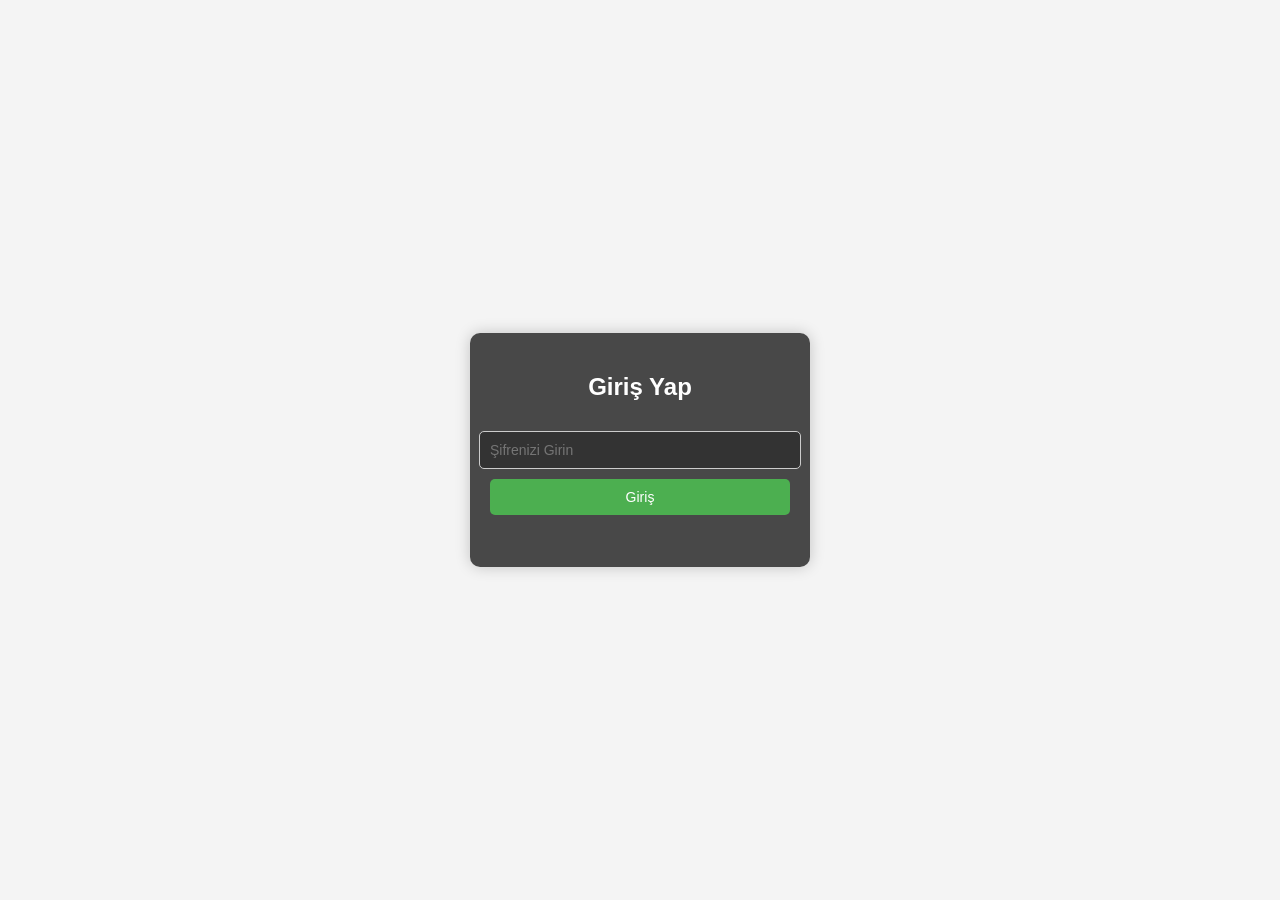
==== index.html @ ea5b21ba "Update index.html" ====
<!DOCTYPE html>
<html lang="tr">
<head>
    <meta charset="UTF-8">
    <meta name="viewport" content="width=device-width, initial-scale=1.0">
    <title>Seva Toxuma Sxemleri</title>
    <style>
        body {
            font-family: Arial, sans-serif;
            margin: 0;
            padding: 0;
            background-color: #f4f4f4;
            display: flex;
            justify-content: center;
            align-items: center;
            height: 100vh; /* Dikey ortalama */
            background-image: url('https://www.hareketligifler.net/data/media/529/arka-plan-hareketli-resim-0031.gif'); /* Arka plan GIF */
            background-size: cover; /* Arka planı kaplamak için */
            background-repeat: no-repeat; /* Tekrar etmeyecek şekilde ayarlayın */
        }
        #loginForm {
            display: flex;
            flex-direction: column;
            align-items: center;
            background-color: rgba(0, 0, 0, 0.7); /* Şeffaf siyah arka plan */
            border-radius: 10px;
            padding: 20px;
            box-shadow: 0 0 15px rgba(0, 0, 0, 0.2);
            width: 300px; /* Küçük boyut */
        }
        #loginForm input {
            margin: 10px 0;
            padding: 10px;
            font-size: 14px; /* Küçük yazı boyutu */
            border: 1px solid #ccc;
            border-radius: 5px;
            width: 100%;
            background-color: #333; /* Koyu gri arka plan */
            color: white; /* Beyaz yazı */
        }
        #loginForm button {
            padding: 10px;
            font-size: 14px; /* Küçük yazı boyutu */
            color: white;
            background-color: #4CAF50;
            border: none;
            border-radius: 5px;
            cursor: pointer;
            width: 100%;
        }
        #loginForm button:hover {
            background-color: #45a049;
        }
        #message {
            color: red;
        }
        #homePage {
            display: none; /* Başlangıçta gizli */
            flex-direction: column;
            align-items: center;
            background-color: white;
            border-radius: 10px;
            padding: 20px;
            box-shadow: 0 0 15px rgba(0, 0, 0, 0.2);
            width: 80%; /* İçerik alanı */
            max-width: 600px; /* Maksimum genişlik */
            text-align: center; /* Metni ortala */
        }
        nav {
            margin: 20px 0;
            text-align: center;
        }
        nav a {
            margin: 0 15px;
            text-decoration: none;
            color: #4CAF50;
            font-weight: bold;
        }
        /* Dəstək sayfasının stilleri */
        .support-box {
            border: 1px solid black; /* İnce siyah kenar */
            border-radius: 10px;
            padding: 20px;
            width: 250px; /* Çerçeve genişliği */
            margin: 20px auto; /* Ortalamak için */
            text-align: center;
            background-color: rgba(255, 255, 255, 0.9); /* Beyaz arka plan */
        }
        .support-link {
            color: #4CAF50;
            font-weight: bold;
            cursor: pointer;
            transition: color 0.3s, transform 0.3s; /* Animasyon efekti */
        }
        .support-link:hover {
            color: #2e7d32;
            transform: scale(1.1); /* Büyütme efekti */
        }
    </style>
</head>
<body>

<div id="loginForm">
    <h2 style="color: white;">Giriş Yap</h2> <!-- Beyaz başlık -->
    <input type="password" id="password" placeholder="Şifrenizi Girin">
    <button onclick="checkPassword()">Giriş</button>
    <p id="message"></p>
</div>

<div id="homePage">
    <header>
        <h1>Toxunma Sxemleri By Seva</h1>
    </header>

    <nav>
        <a href="#" onclick="openSupport()">Dəstək</a>
        <a href="#" onclick="openSchemes()">Sxemler</a>
    </nav>

    <div class="content">
        <h2>Xoş Gəlmisiniz!</h2>
        <p>Saytımız 7/24 aktivdir. Sxemlere baxmaq üçün "Sxem" yazısına klik edə bilərsiniz. Hər hansı bir problem yaşadıqda isə "İletişim" yazısına klik edərək bizimlə əlaqəyə keçə bilərsiniz.</p>
    </div>
</div>

<script>
    function checkPassword() {
        const password = document.getElementById('password').value;
        const message = document.getElementById('message');

        if (password === '1234seva') { // Şifre burada belirlenmiştir
            document.getElementById('loginForm').style.display = 'none'; // Giriş formunu gizle
            document.getElementById('homePage').style.display = 'flex'; // Ana sayfayı göster
        } else {
            message.textContent = 'Yanlış şifre, lütfen tekrar deneyin.';
        }
    }

    function openSupport() {
        const supportWindow = window.open('', '_blank'); // Yeni bir sekme aç
        supportWindow.document.write(`
            <html>
            <head>
                <title>Dəstək</title>
                <style>
                    body {
                        font-family: Arial, sans-serif;
                        text-align: center;
                        padding: 50px;
                    }
                    .support-box {
                        border: 1px solid black; /* İnce siyah kenar */
                        border-radius: 10px;
                        padding: 20px;
                        width: 250px; /* Çerçeve genişliği */
                        margin: 0 auto; /* Ortalamak için */
                        text-align: center;
                        background-color: rgba(255, 255, 255, 0.9); /* Beyaz arka plan */
                    }
                    .support-link {
                        color: #4CAF50;
                        font-weight: bold;
                        cursor: pointer;
                        transition: color 0.3s, transform 0.3s; /* Animasyon efekti */
                    }
                    .support-link:hover {
                        color: #2e7d32;
                        transform: scale(1.1); /* Büyütme efekti */
                    }
                </style>
            </head>
            <body>
                <div class="support-box">
                    <h1>Dəstək</h1>
                    <p class="support-link" onclick="window.open('https://t.me/byseva', '_blank')">Telegram: @byseva</p>
                    <p class="support-link" onclick="window.open('https://www.instagram.com/byseva', '_blank')">Instagram: @byseva</p>
                </div>
            </body>
            </html>
        `);
        supportWindow.document.close(); // Yeni sekmeyi kapat
    }

    function openSchemes() {
        const schemesWindow = window.open('', '_blank'); // Yeni bir sekme aç
        schemesWindow.document.write(`
            <html>
            <head>
                <title>Sxemler</title>
                <style>
                    body {
                        font-family: Arial, sans-serif;
                        text-align: center;
                        padding: 50px;
                    }
                </style>
            </head>
            <body>
                <h1>Sxemler</h1>
                <p>Sxemler burada göstəriləcəkdir.</p>
            </body>
            </html>
        `);
        schemesWindow.document.close(); // Yeni sekmeyi kapat
    }

    // Sağ tıklamayı engelle
    document.addEventListener('contextmenu', function(e) {
        e.preventDefault();
    });

    // Klavye kısayollarını engelle
    document.addEventListener('keydown', function(e) {
        if (e.ctrlKey && (e.key === 'c' || e.key === 'u' || e.key === 'i' || e.key === 's' || e.key === 'v')) {
            e.preventDefault();
        }
    });
</script>

</body>
</html>
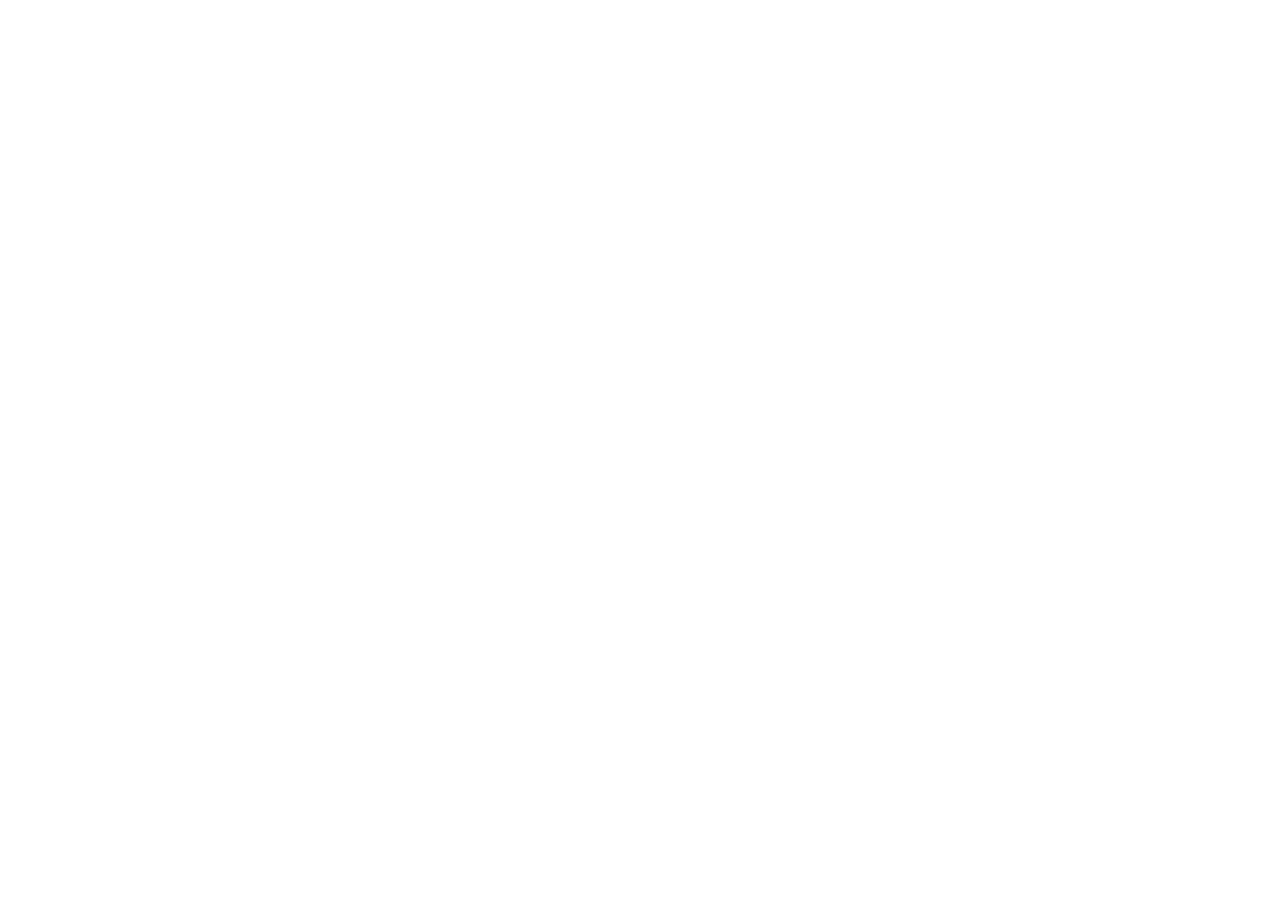
==== commit 28fb3a50: "Update index.html" ====
--- a/index.html
+++ b/index.html
@@ -3,219 +3,12 @@
 <head>
     <meta charset="UTF-8">
     <meta name="viewport" content="width=device-width, initial-scale=1.0">
-    <title>Seva Toxuma Sxemleri</title>
-    <style>
-        body {
-            font-family: Arial, sans-serif;
-            margin: 0;
-            padding: 0;
-            background-color: #f4f4f4;
-            display: flex;
-            justify-content: center;
-            align-items: center;
-            height: 100vh; /* Dikey ortalama */
-            background-image: url('https://www.hareketligifler.net/data/media/529/arka-plan-hareketli-resim-0031.gif'); /* Arka plan GIF */
-            background-size: cover; /* Arka planı kaplamak için */
-            background-repeat: no-repeat; /* Tekrar etmeyecek şekilde ayarlayın */
-        }
-        #loginForm {
-            display: flex;
-            flex-direction: column;
-            align-items: center;
-            background-color: rgba(0, 0, 0, 0.7); /* Şeffaf siyah arka plan */
-            border-radius: 10px;
-            padding: 20px;
-            box-shadow: 0 0 15px rgba(0, 0, 0, 0.2);
-            width: 300px; /* Küçük boyut */
-        }
-        #loginForm input {
-            margin: 10px 0;
-            padding: 10px;
-            font-size: 14px; /* Küçük yazı boyutu */
-            border: 1px solid #ccc;
-            border-radius: 5px;
-            width: 100%;
-            background-color: #333; /* Koyu gri arka plan */
-            color: white; /* Beyaz yazı */
-        }
-        #loginForm button {
-            padding: 10px;
-            font-size: 14px; /* Küçük yazı boyutu */
-            color: white;
-            background-color: #4CAF50;
-            border: none;
-            border-radius: 5px;
-            cursor: pointer;
-            width: 100%;
-        }
-        #loginForm button:hover {
-            background-color: #45a049;
-        }
-        #message {
-            color: red;
-        }
-        #homePage {
-            display: none; /* Başlangıçta gizli */
-            flex-direction: column;
-            align-items: center;
-            background-color: white;
-            border-radius: 10px;
-            padding: 20px;
-            box-shadow: 0 0 15px rgba(0, 0, 0, 0.2);
-            width: 80%; /* İçerik alanı */
-            max-width: 600px; /* Maksimum genişlik */
-            text-align: center; /* Metni ortala */
-        }
-        nav {
-            margin: 20px 0;
-            text-align: center;
-        }
-        nav a {
-            margin: 0 15px;
-            text-decoration: none;
-            color: #4CAF50;
-            font-weight: bold;
-        }
-        /* Dəstək sayfasının stilleri */
-        .support-box {
-            border: 1px solid black; /* İnce siyah kenar */
-            border-radius: 10px;
-            padding: 20px;
-            width: 250px; /* Çerçeve genişliği */
-            margin: 20px auto; /* Ortalamak için */
-            text-align: center;
-            background-color: rgba(255, 255, 255, 0.9); /* Beyaz arka plan */
-        }
-        .support-link {
-            color: #4CAF50;
-            font-weight: bold;
-            cursor: pointer;
-            transition: color 0.3s, transform 0.3s; /* Animasyon efekti */
-        }
-        .support-link:hover {
-            color: #2e7d32;
-            transform: scale(1.1); /* Büyütme efekti */
-        }
-    </style>
+    <title>Jessy</title>
+    <link rel="stylesheet" href="style.css">
 </head>
 <body>
-
-<div id="loginForm">
-    <h2 style="color: white;">Giriş Yap</h2> <!-- Beyaz başlık -->
-    <input type="password" id="password" placeholder="Şifrenizi Girin">
-    <button onclick="checkPassword()">Giriş</button>
-    <p id="message"></p>
-</div>
-
-<div id="homePage">
-    <header>
-        <h1>Toxunma Sxemleri By Seva</h1>
-    </header>
-
-    <nav>
-        <a href="#" onclick="openSupport()">Dəstək</a>
-        <a href="#" onclick="openSchemes()">Sxemler</a>
-    </nav>
-
-    <div class="content">
-        <h2>Xoş Gəlmisiniz!</h2>
-        <p>Saytımız 7/24 aktivdir. Sxemlere baxmaq üçün "Sxem" yazısına klik edə bilərsiniz. Hər hansı bir problem yaşadıqda isə "İletişim" yazısına klik edərək bizimlə əlaqəyə keçə bilərsiniz.</p>
-    </div>
-</div>
-
-<script>
-    function checkPassword() {
-        const password = document.getElementById('password').value;
-        const message = document.getElementById('message');
-
-        if (password === '1234seva') { // Şifre burada belirlenmiştir
-            document.getElementById('loginForm').style.display = 'none'; // Giriş formunu gizle
-            document.getElementById('homePage').style.display = 'flex'; // Ana sayfayı göster
-        } else {
-            message.textContent = 'Yanlış şifre, lütfen tekrar deneyin.';
-        }
-    }
-
-    function openSupport() {
-        const supportWindow = window.open('', '_blank'); // Yeni bir sekme aç
-        supportWindow.document.write(`
-            <html>
-            <head>
-                <title>Dəstək</title>
-                <style>
-                    body {
-                        font-family: Arial, sans-serif;
-                        text-align: center;
-                        padding: 50px;
-                    }
-                    .support-box {
-                        border: 1px solid black; /* İnce siyah kenar */
-                        border-radius: 10px;
-                        padding: 20px;
-                        width: 250px; /* Çerçeve genişliği */
-                        margin: 0 auto; /* Ortalamak için */
-                        text-align: center;
-                        background-color: rgba(255, 255, 255, 0.9); /* Beyaz arka plan */
-                    }
-                    .support-link {
-                        color: #4CAF50;
-                        font-weight: bold;
-                        cursor: pointer;
-                        transition: color 0.3s, transform 0.3s; /* Animasyon efekti */
-                    }
-                    .support-link:hover {
-                        color: #2e7d32;
-                        transform: scale(1.1); /* Büyütme efekti */
-                    }
-                </style>
-            </head>
-            <body>
-                <div class="support-box">
-                    <h1>Dəstək</h1>
-                    <p class="support-link" onclick="window.open('https://t.me/byseva', '_blank')">Telegram: @byseva</p>
-                    <p class="support-link" onclick="window.open('https://www.instagram.com/byseva', '_blank')">Instagram: @byseva</p>
-                </div>
-            </body>
-            </html>
-        `);
-        supportWindow.document.close(); // Yeni sekmeyi kapat
-    }
-
-    function openSchemes() {
-        const schemesWindow = window.open('', '_blank'); // Yeni bir sekme aç
-        schemesWindow.document.write(`
-            <html>
-            <head>
-                <title>Sxemler</title>
-                <style>
-                    body {
-                        font-family: Arial, sans-serif;
-                        text-align: center;
-                        padding: 50px;
-                    }
-                </style>
-            </head>
-            <body>
-                <h1>Sxemler</h1>
-                <p>Sxemler burada göstəriləcəkdir.</p>
-            </body>
-            </html>
-        `);
-        schemesWindow.document.close(); // Yeni sekmeyi kapat
-    }
-
-    // Sağ tıklamayı engelle
-    document.addEventListener('contextmenu', function(e) {
-        e.preventDefault();
-    });
-
-    // Klavye kısayollarını engelle
-    document.addEventListener('keydown', function(e) {
-        if (e.ctrlKey && (e.key === 'c' || e.key === 'u' || e.key === 'i' || e.key === 's' || e.key === 'v')) {
-            e.preventDefault();
-        }
-    });
-</script>
-
+    <canvas id="heartCanvas"></canvas>
+    
+    <script src="script.js"></script>
 </body>
 </html>
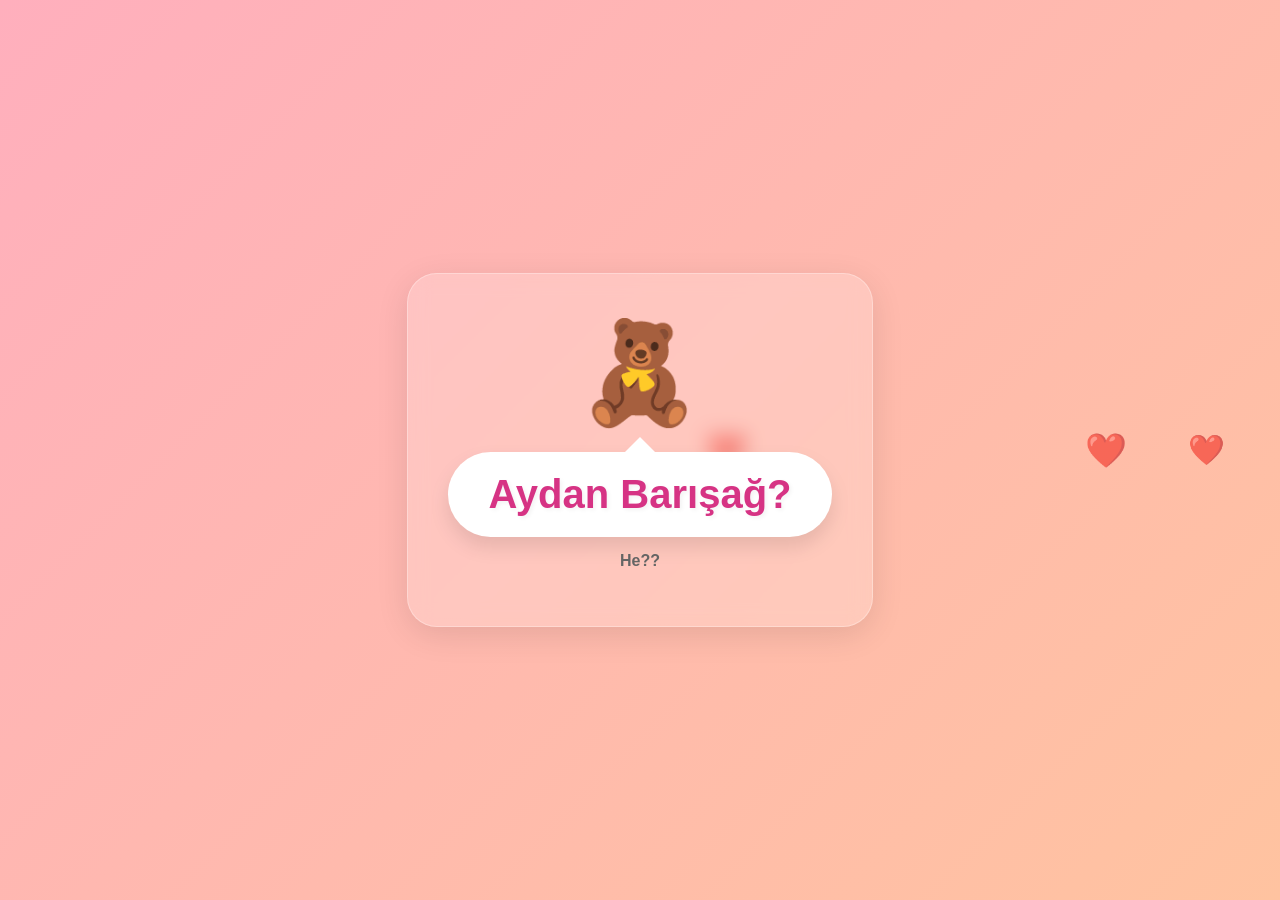
==== commit 34c15519: "Update index.html" ====
--- a/index.html
+++ b/index.html
@@ -3,12 +3,120 @@
 <head>
     <meta charset="UTF-8">
     <meta name="viewport" content="width=device-width, initial-scale=1.0">
-    <title>Jessy</title>
-    <link rel="stylesheet" href="style.css">
+    <title>Himm</title>
+    <style>
+        body {
+            margin: 0;
+            padding: 0;
+            overflow: hidden;
+            background: linear-gradient(135deg, #ffafbd 0%, #ffc3a0 100%);
+            font-family: 'Segoe UI', Tahoma, Geneva, Verdana, sans-serif;
+            display: flex;
+            justify-content: center;
+            align-items: center;
+            height: 100vh;
+        }
+
+        /* Arka plan kalpler */
+        .heart {
+            position: absolute;
+            color: rgba(255, 255, 255, 0.7);
+            font-size: 20px;
+            animation: move 5s linear infinite;
+            pointer-events: none;
+        }
+
+        @keyframes move {
+            0% { transform: translateY(100vh) rotate(0deg); opacity: 1; }
+            100% { transform: translateY(-10vh) rotate(360deg); opacity: 0; }
+        }
+
+        .container {
+            text-align: center;
+            z-index: 10;
+            background: rgba(255, 255, 255, 0.2);
+            padding: 40px;
+            border-radius: 30px;
+            backdrop-filter: blur(10px);
+            box-shadow: 0 8px 32px rgba(0,0,0,0.1);
+            border: 1px solid rgba(255, 255, 255, 0.3);
+        }
+
+        .bear-container {
+            font-size: 100px;
+            margin-bottom: 20px;
+            display: inline-block;
+            animation: bounce 2s infinite ease-in-out;
+        }
+
+        @keyframes bounce {
+            0%, 100% { transform: translateY(0); }
+            50% { transform: translateY(-20px); }
+        }
+
+        .message-box {
+            background: white;
+            padding: 20px 40px;
+            border-radius: 50px;
+            box-shadow: 0 10px 20px rgba(0,0,0,0.1);
+            display: inline-block;
+            position: relative;
+        }
+
+        .message-box::after {
+            content: '';
+            position: absolute;
+            top: -15px;
+            left: 50%;
+            transform: translateX(-50%);
+            border-left: 15px solid transparent;
+            border-right: 15px solid transparent;
+            border-bottom: 15px solid white;
+        }
+
+        h1 {
+            color: #d63384;
+            margin: 0;
+            font-size: 2.5rem;
+            text-shadow: 2px 2px 4px rgba(0,0,0,0.05);
+        }
+
+        p {
+            color: #666;
+            margin-top: 15px;
+            font-weight: bold;
+        }
+    </style>
 </head>
 <body>
-    <canvas id="heartCanvas"></canvas>
-    
-    <script src="script.js"></script>
+
+    <div class="container">
+        <div class="bear-container">
+            🧸
+        </div>
+        <br>
+        <div class="message-box">
+            <h1>Aydan Barışağ?</h1>
+        </div>
+        <p>He??</p>
+    </div>
+
+    <script>
+        function createHeart() {
+            const heart = document.createElement('div');
+            heart.classList.add('heart');
+            heart.innerHTML = '❤️';
+            heart.style.left = Math.random() * 100 + 'vw';
+            heart.style.animationDuration = Math.random() * 3 + 2 + 's';
+            heart.style.fontSize = Math.random() * 20 + 15 + 'px';
+            document.body.appendChild(heart);
+
+            setTimeout(() => {
+                heart.remove();
+            }, 5000);
+        }
+
+        setInterval(createHeart, 300);
+    </script>
 </body>
 </html>
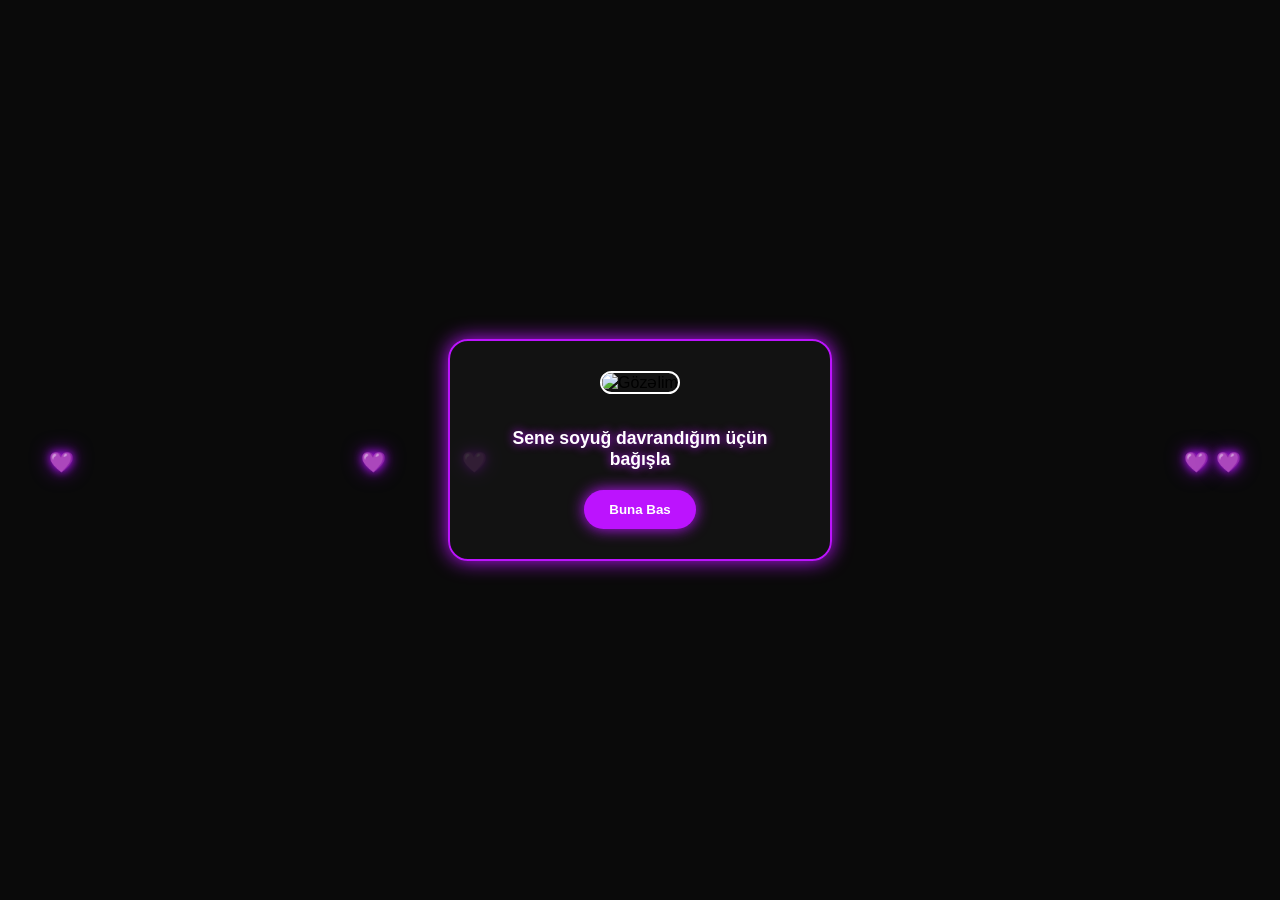
==== commit 01bed975: "Update HTML structure and styles for new design" ====
--- a/index.html
+++ b/index.html
@@ -1,122 +1,178 @@
 <!DOCTYPE html>
-<html lang="tr">
+<html lang="az">
 <head>
     <meta charset="UTF-8">
     <meta name="viewport" content="width=device-width, initial-scale=1.0">
-    <title>Himm</title>
+    <title>Bağışla...</title>
     <style>
         body {
             margin: 0;
             padding: 0;
-            overflow: hidden;
-            background: linear-gradient(135deg, #ffafbd 0%, #ffc3a0 100%);
-            font-family: 'Segoe UI', Tahoma, Geneva, Verdana, sans-serif;
+            height: 100vh;
             display: flex;
             justify-content: center;
             align-items: center;
-            height: 100vh;
+            background: #0a0a0a; /* Derin siyah neon için */
+            font-family: 'Segoe UI', Tahoma, Geneva, Verdana, sans-serif;
+            overflow: hidden;
         }
 
-        /* Arka plan kalpler */
+        /* Arka Plan Neon Kalpler */
         .heart {
             position: absolute;
-            color: rgba(255, 255, 255, 0.7);
+            color: #bc13fe;
+            text-shadow: 0 0 10px #bc13fe, 0 0 20px #7a0bc0;
             font-size: 20px;
-            animation: move 5s linear infinite;
             pointer-events: none;
+            animation: moveUp 5s linear infinite;
         }
 
-        @keyframes move {
-            0% { transform: translateY(100vh) rotate(0deg); opacity: 1; }
+        @keyframes moveUp {
+            0% { transform: translateY(110vh) rotate(0deg); opacity: 0; }
+            50% { opacity: 0.8; }
             100% { transform: translateY(-10vh) rotate(360deg); opacity: 0; }
         }
 
-        .container {
+        /* Ana Çerçeve */
+        .frame {
+            position: relative;
+            width: 320px;
+            background: rgba(20, 20, 20, 0.8);
+            padding: 30px;
+            border-radius: 20px;
             text-align: center;
-            z-index: 10;
-            background: rgba(255, 255, 255, 0.2);
-            padding: 40px;
-            border-radius: 30px;
-            backdrop-filter: blur(10px);
-            box-shadow: 0 8px 32px rgba(0,0,0,0.1);
-            border: 1px solid rgba(255, 255, 255, 0.3);
+            z-index: 100;
+            /* Neon Hareketli Kenarlık */
+            box-shadow: 0 0 20px #bc13fe;
+            border: 2px solid #bc13fe;
         }
 
-        .bear-container {
-            font-size: 100px;
+        .user-photo {
+            width: 100%;
+            height: 250px;
+            object-fit: cover;
+            border-radius: 15px;
             margin-bottom: 20px;
-            display: inline-block;
-            animation: bounce 2s infinite ease-in-out;
+            border: 2px solid #fff;
         }
 
-        @keyframes bounce {
-            0%, 100% { transform: translateY(0); }
-            50% { transform: translateY(-20px); }
+        h2 {
+            color: white;
+            font-size: 1.1rem;
+            margin-bottom: 20px;
+            text-shadow: 0 0 10px #bc13fe;
         }
 
-        .message-box {
-            background: white;
-            padding: 20px 40px;
-            border-radius: 50px;
-            box-shadow: 0 10px 20px rgba(0,0,0,0.1);
-            display: inline-block;
+        .btn {
+            background: #bc13fe;
+            color: white;
+            border: none;
+            padding: 12px 25px;
+            border-radius: 25px;
+            cursor: pointer;
+            font-weight: bold;
+            box-shadow: 0 0 15px #bc13fe;
+            transition: 0.3s;
+        }
+
+        .btn:hover {
+            transform: scale(1.1);
+            background: #ff00de;
+        }
+
+        /* Modal / Gizli Bölümler */
+        .hidden-section {
+            display: none;
+            position: fixed;
+            top: 0; left: 0; width: 100%; height: 100%;
+            background: rgba(0,0,0,0.95);
+            justify-content: center;
+            align-items: center;
+            z-index: 200;
+        }
+
+        .yox-btn {
+            background: #444;
             position: relative;
         }
 
-        .message-box::after {
-            content: '';
-            position: absolute;
-            top: -15px;
-            left: 50%;
-            transform: translateX(-50%);
-            border-left: 15px solid transparent;
-            border-right: 15px solid transparent;
-            border-bottom: 15px solid white;
-        }
-
-        h1 {
-            color: #d63384;
-            margin: 0;
-            font-size: 2.5rem;
-            text-shadow: 2px 2px 4px rgba(0,0,0,0.05);
-        }
-
-        p {
-            color: #666;
-            margin-top: 15px;
-            font-weight: bold;
+        .final-text {
+            color: #ff00de;
+            font-size: 1.4rem;
+            text-align: center;
+            line-height: 1.5;
+            text-shadow: 0 0 10px #ff00de;
         }
     </style>
 </head>
 <body>
 
-    <div class="container">
-        <div class="bear-container">
-            🧸
+    <div id="heart-box"></div>
+
+    <div class="frame" id="screen1">
+        <img src="https://i.ibb.co/FbMjZyLn/image.png" class="user-photo" alt="Gözəlim">
+        <h2>Sene soyuğ davrandığım üçün bağışla</h2>
+        <button class="btn" onclick="goStep2()">Buna Bas</button>
+    </div>
+
+    <div class="hidden-section" id="screen2">
+        <div class="frame">
+            <h2>Bağışladın?</h2>
+            <div style="display:flex; gap:10px; justify-content:center;">
+                <button class="btn" onclick="goFinal()">He</button>
+                <button class="btn yox-btn" id="yoxBtn" onmouseover="escape()">Yox</button>
+            </div>
         </div>
-        <br>
-        <div class="message-box">
-            <h1>Aydan Barışağ?</h1>
+    </div>
+
+    <div class="hidden-section" id="screen3">
+        <div class="frame">
+            <div class="final-text">
+                Teşekkürler Yaxşıkı varsan 💞<br>
+                <span style="font-size: 1rem; color: #888;">(birde küs yatma)</span>
+            </div>
         </div>
-        <p>He??</p>
     </div>
 
     <script>
+        // Arka plan kalpleri oluştur
         function createHeart() {
             const heart = document.createElement('div');
-            heart.classList.add('heart');
-            heart.innerHTML = '❤️';
+            heart.className = 'heart';
+            heart.innerHTML = '💜';
             heart.style.left = Math.random() * 100 + 'vw';
-            heart.style.animationDuration = Math.random() * 3 + 2 + 's';
-            heart.style.fontSize = Math.random() * 20 + 15 + 'px';
-            document.body.appendChild(heart);
+            heart.style.animationDuration = (Math.random() * 2 + 3) + 's';
+            document.getElementById('heart-box').appendChild(heart);
+            setTimeout(() => heart.remove(), 5000);
+        }
+        setInterval(createHeart, 200);
 
-            setTimeout(() => {
-                heart.remove();
-            }, 5000);
+        // Ekran geçişleri
+        function goStep2() {
+            document.getElementById('screen1').style.display = 'none';
+            document.getElementById('screen2').style.display = 'flex';
         }
 
-        setInterval(createHeart, 300);
+        function goFinal() {
+            document.getElementById('screen2').style.display = 'none';
+            document.getElementById('screen3').style.display = 'flex';
+        }
+
+        // Yox butonu kaçış fonksiyonu
+        function escape() {
+            const btn = document.getElementById('yoxBtn');
+            const x = Math.random() * (window.innerWidth - 100);
+            const y = Math.random() * (window.innerHeight - 50);
+            
+            btn.style.position = 'fixed';
+            btn.style.left = x + 'px';
+            btn.style.top = y + 'px';
+            btn.innerText = "Error 404! 🤣";
+        }
+
+        // Sağ tık engelleme
+        document.addEventListener('contextmenu', e => e.preventDefault());
     </script>
 </body>
 </html>
+
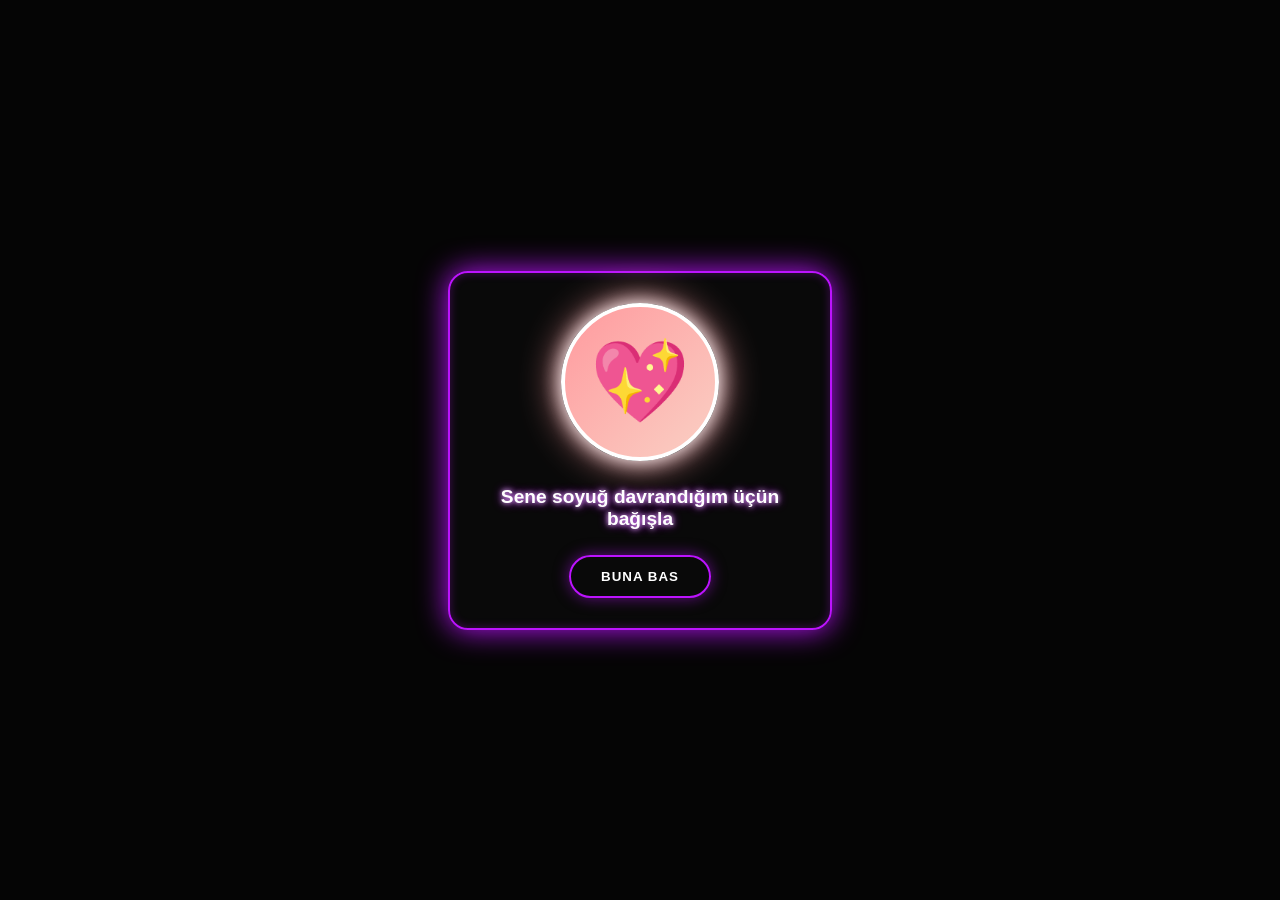
==== commit 5abadebe: "Update index.html" ====
--- a/index.html
+++ b/index.html
@@ -12,72 +12,104 @@
             display: flex;
             justify-content: center;
             align-items: center;
-            background: #0a0a0a; /* Derin siyah neon için */
+            background: #050505; /* Daha derin siyah, neonlar patlasın diye */
             font-family: 'Segoe UI', Tahoma, Geneva, Verdana, sans-serif;
-            overflow: hidden;
-        }
-
-        /* Arka Plan Neon Kalpler */
+            overflow: hidden; /* Kalpler dışarı taşmasın */
+        }
+
+        /* ARKA PLAN: Sonsuz ve Yoğun Neon Kalpler */
+        .heart-container {
+            position: fixed;
+            top: 0;
+            left: 0;
+            width: 100%;
+            height: 100%;
+            pointer-events: none; /* Kalplere tıklanmasın */
+            z-index: 1;
+        }
+
         .heart {
             position: absolute;
-            color: #bc13fe;
-            text-shadow: 0 0 10px #bc13fe, 0 0 20px #7a0bc0;
-            font-size: 20px;
-            pointer-events: none;
-            animation: moveUp 5s linear infinite;
-        }
-
-        @keyframes moveUp {
-            0% { transform: translateY(110vh) rotate(0deg); opacity: 0; }
-            50% { opacity: 0.8; }
-            100% { transform: translateY(-10vh) rotate(360deg); opacity: 0; }
-        }
-
-        /* Ana Çerçeve */
+            font-size: 1.5rem; /* Kalp boyutu */
+            animation: drift 5s linear infinite; /* Sonsuz döngü */
+            opacity: 0;
+            filter: drop-shadow(0 0 5px rgba(188, 19, 254, 0.8)); /* Neon parlama */
+        }
+
+        @keyframes drift {
+            0% {
+                transform: translateY(110vh) translateX(0px) rotate(0deg);
+                opacity: 0;
+            }
+            10% { opacity: 0.8; } /* Belirme */
+            90% { opacity: 0.8; } /* Kaybolmadan hemen önce */
+            100% {
+                transform: translateY(-10vh) translateX(100px) rotate(360deg);
+                opacity: 0;
+            }
+        }
+
+        /* Ana Çerçeve - Dizaynı Değişmedi, Sadece Neon Güçlendirildi */
         .frame {
             position: relative;
             width: 320px;
-            background: rgba(20, 20, 20, 0.8);
+            background: rgba(10, 10, 10, 0.9); /* Arkayı hafif gösteren cam efekti */
             padding: 30px;
             border-radius: 20px;
             text-align: center;
-            z-index: 100;
-            /* Neon Hareketli Kenarlık */
-            box-shadow: 0 0 20px #bc13fe;
+            z-index: 100; /* Çerçeve kalplerin üstünde kalsın */
+            box-shadow: 0 0 30px #bc13fe, inset 0 0 10px rgba(188, 19, 254, 0.3); /* Dış ve iç neon */
             border: 2px solid #bc13fe;
-        }
-
-        .user-photo {
-            width: 100%;
-            height: 250px;
-            object-fit: cover;
-            border-radius: 15px;
-            margin-bottom: 20px;
-            border: 2px solid #fff;
+            backdrop-filter: blur(5px); /* Cam efekti */
+        }
+
+        /* Minnoş Şekil - Yuvarlak ve Işıltılı */
+        .minno-shape {
+            width: 150px;
+            height: 150px;
+            background: linear-gradient(135deg, #ff9a9e, #fad0c4); /* Tatlış pembe geçiş */
+            border-radius: 50%; /* Yuvarlak (Minnoş) */
+            margin: 0 auto 25px auto;
+            display: flex;
+            justify-content: center;
+            align-items: center;
+            font-size: 5rem;
+            color: white;
+            box-shadow: 0 0 20px #fff, 0 0 40px #ff9a9e; /* Beyaz ve pembe parlama */
+            border: 4px solid #fff;
+            animation: pulse 2s infinite ease-in-out; /* Hafif nefes alma animasyonu */
+        }
+
+        @keyframes pulse {
+            0%, 100% { transform: scale(1); box-shadow: 0 0 20px #fff, 0 0 40px #ff9a9e; }
+            50% { transform: scale(1.05); box-shadow: 0 0 30px #fff, 0 0 60px #ff9a9e; }
         }
 
         h2 {
             color: white;
-            font-size: 1.1rem;
-            margin-bottom: 20px;
-            text-shadow: 0 0 10px #bc13fe;
+            font-size: 1.2rem;
+            margin-bottom: 25px;
+            text-shadow: 0 0 10px #bc13fe, 0 0 5px #fff;
         }
 
         .btn {
-            background: #bc13fe;
+            background: transparent;
             color: white;
-            border: none;
-            padding: 12px 25px;
+            border: 2px solid #bc13fe;
+            padding: 12px 30px;
             border-radius: 25px;
             cursor: pointer;
             font-weight: bold;
-            box-shadow: 0 0 15px #bc13fe;
-            transition: 0.3s;
+            text-transform: uppercase;
+            letter-spacing: 1px;
+            box-shadow: 0 0 15px rgba(188, 19, 254, 0.5);
+            transition: 0.3s ease;
         }
 
         .btn:hover {
-            transform: scale(1.1);
-            background: #ff00de;
+            background: #bc13fe;
+            box-shadow: 0 0 30px #bc13fe;
+            transform: scale(1.05);
         }
 
         /* Modal / Gizli Bölümler */
@@ -85,32 +117,34 @@
             display: none;
             position: fixed;
             top: 0; left: 0; width: 100%; height: 100%;
-            background: rgba(0,0,0,0.95);
+            background: rgba(0,0,0,0.98); /* Daha koyu arka plan */
             justify-content: center;
             align-items: center;
             z-index: 200;
         }
 
         .yox-btn {
-            background: #444;
-            position: relative;
+            background: #333;
+            border: 2px solid #444;
+            box-shadow: none;
         }
 
         .final-text {
             color: #ff00de;
-            font-size: 1.4rem;
+            font-size: 1.6rem;
             text-align: center;
-            line-height: 1.5;
-            text-shadow: 0 0 10px #ff00de;
+            line-height: 1.6;
+            text-shadow: 0 0 15px #ff00de, 0 0 5px #fff;
         }
     </style>
 </head>
 <body>
 
-    <div id="heart-box"></div>
+    <div class="heart-container" id="heartBox"></div>
 
     <div class="frame" id="screen1">
-        <img src="https://i.ibb.co/FbMjZyLn/image.png" class="user-photo" alt="Gözəlim">
+        <div class="minno-shape">
+            <span>💖</span> </div>
         <h2>Sene soyuğ davrandığım üçün bağışla</h2>
         <button class="btn" onclick="goStep2()">Buna Bas</button>
     </div>
@@ -118,7 +152,7 @@
     <div class="hidden-section" id="screen2">
         <div class="frame">
             <h2>Bağışladın?</h2>
-            <div style="display:flex; gap:10px; justify-content:center;">
+            <div style="display:flex; gap:15px; justify-content:center;">
                 <button class="btn" onclick="goFinal()">He</button>
                 <button class="btn yox-btn" id="yoxBtn" onmouseover="escape()">Yox</button>
             </div>
@@ -129,23 +163,36 @@
         <div class="frame">
             <div class="final-text">
                 Teşekkürler Yaxşıkı varsan 💞<br>
-                <span style="font-size: 1rem; color: #888;">(birde küs yatma)</span>
+                <span style="font-size: 1.1rem; color: #aaa;">(birde küs yatma)</span>
             </div>
         </div>
     </div>
 
     <script>
-        // Arka plan kalpleri oluştur
-        function createHeart() {
+        // Arka plan kalpleri oluştur (Sonsuz ve Yoğun)
+        function createHearts() {
+            const container = document.getElementById('heartBox');
             const heart = document.createElement('div');
             heart.className = 'heart';
-            heart.innerHTML = '💜';
-            heart.style.left = Math.random() * 100 + 'vw';
-            heart.style.animationDuration = (Math.random() * 2 + 3) + 's';
-            document.getElementById('heart-box').appendChild(heart);
+            
+            // Rastgele neon renk seçimi
+            const colors = ['#bc13fe', '#ff00de', '#7a0bc0', '#ff9a9e', '#ffffff'];
+            heart.style.color = colors[Math.floor(Math.random() * colors.length)];
+            
+            heart.innerHTML = '💜'; // Kalp semojisi
+            
+            heart.style.left = Math.random() * 100 + 'vw'; // Rastgele yatay pozisyon
+            heart.style.animationDuration = (Math.random() * 3 + 2) + 's'; // Rastgele hız
+            heart.style.fontSize = (Math.random() * 1 + 1) + 'rem'; // Rastgele boyut
+            
+            container.appendChild(heart);
+            
+            // Kalbi ekran dışına çıkınca kaldır
             setTimeout(() => heart.remove(), 5000);
         }
-        setInterval(createHeart, 200);
+        
+        // Çok daha sık kalp oluştur (Daha yoğun görünüm için)
+        setInterval(createHearts, 100); // Her 100ms'de bir kalp (sonsuz)
 
         // Ekran geçişleri
         function goStep2() {
@@ -170,7 +217,7 @@
             btn.innerText = "Error 404! 🤣";
         }
 
-        // Sağ tık engelleme
+        // Sağ tık engelleme (Pro koruma)
         document.addEventListener('contextmenu', e => e.preventDefault());
     </script>
 </body>
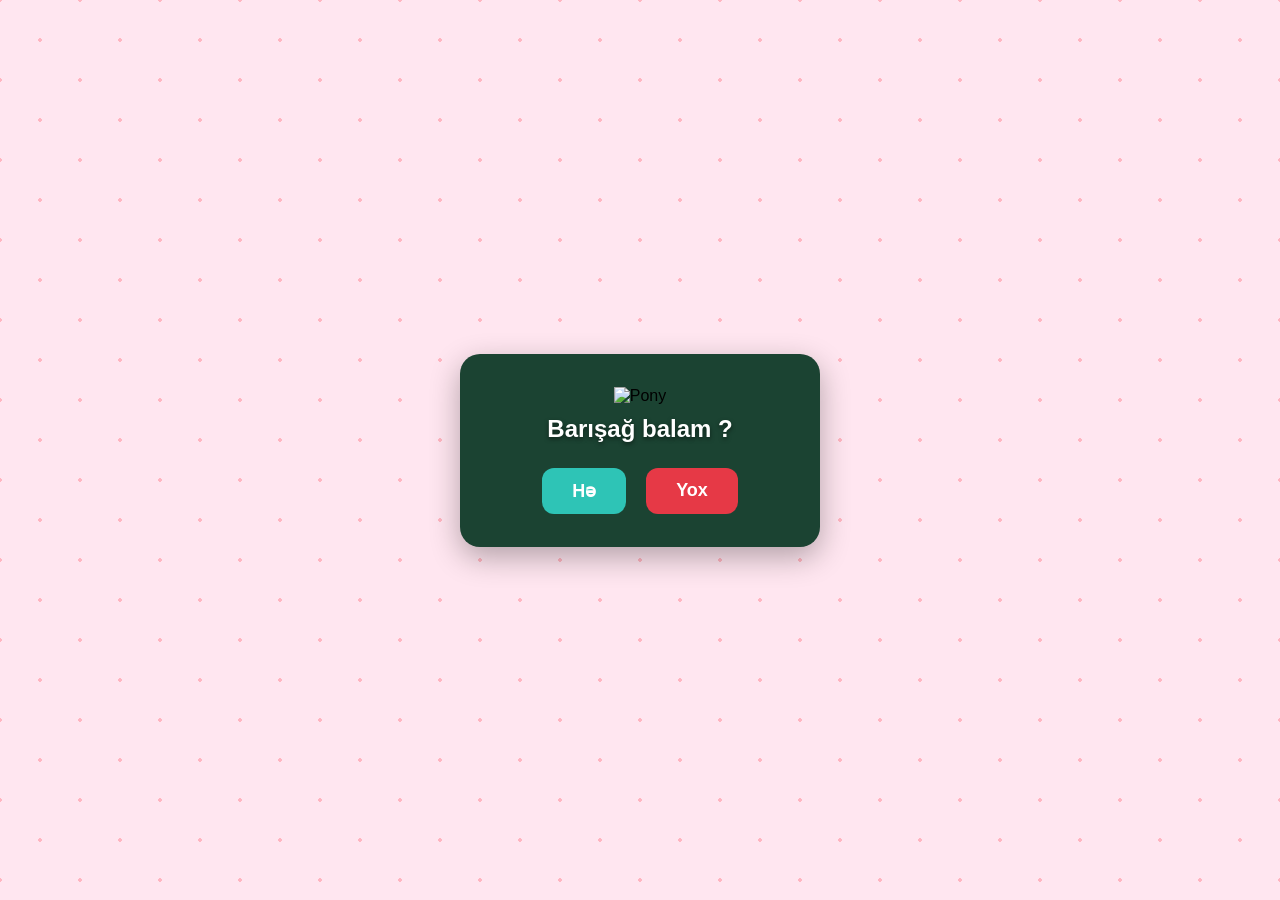
==== commit f18576d7: "Refactor index.html with updated styles and content" ====
--- a/index.html
+++ b/index.html
@@ -1,225 +1,256 @@
 <!DOCTYPE html>
 <html lang="az">
 <head>
-    <meta charset="UTF-8">
-    <meta name="viewport" content="width=device-width, initial-scale=1.0">
-    <title>Bağışla...</title>
-    <style>
-        body {
-            margin: 0;
-            padding: 0;
-            height: 100vh;
-            display: flex;
-            justify-content: center;
-            align-items: center;
-            background: #050505; /* Daha derin siyah, neonlar patlasın diye */
-            font-family: 'Segoe UI', Tahoma, Geneva, Verdana, sans-serif;
-            overflow: hidden; /* Kalpler dışarı taşmasın */
-        }
-
-        /* ARKA PLAN: Sonsuz ve Yoğun Neon Kalpler */
-        .heart-container {
-            position: fixed;
-            top: 0;
-            left: 0;
-            width: 100%;
-            height: 100%;
-            pointer-events: none; /* Kalplere tıklanmasın */
-            z-index: 1;
-        }
-
-        .heart {
-            position: absolute;
-            font-size: 1.5rem; /* Kalp boyutu */
-            animation: drift 5s linear infinite; /* Sonsuz döngü */
-            opacity: 0;
-            filter: drop-shadow(0 0 5px rgba(188, 19, 254, 0.8)); /* Neon parlama */
-        }
-
-        @keyframes drift {
-            0% {
-                transform: translateY(110vh) translateX(0px) rotate(0deg);
-                opacity: 0;
-            }
-            10% { opacity: 0.8; } /* Belirme */
-            90% { opacity: 0.8; } /* Kaybolmadan hemen önce */
-            100% {
-                transform: translateY(-10vh) translateX(100px) rotate(360deg);
-                opacity: 0;
-            }
-        }
-
-        /* Ana Çerçeve - Dizaynı Değişmedi, Sadece Neon Güçlendirildi */
-        .frame {
-            position: relative;
-            width: 320px;
-            background: rgba(10, 10, 10, 0.9); /* Arkayı hafif gösteren cam efekti */
-            padding: 30px;
-            border-radius: 20px;
-            text-align: center;
-            z-index: 100; /* Çerçeve kalplerin üstünde kalsın */
-            box-shadow: 0 0 30px #bc13fe, inset 0 0 10px rgba(188, 19, 254, 0.3); /* Dış ve iç neon */
-            border: 2px solid #bc13fe;
-            backdrop-filter: blur(5px); /* Cam efekti */
-        }
-
-        /* Minnoş Şekil - Yuvarlak ve Işıltılı */
-        .minno-shape {
-            width: 150px;
-            height: 150px;
-            background: linear-gradient(135deg, #ff9a9e, #fad0c4); /* Tatlış pembe geçiş */
-            border-radius: 50%; /* Yuvarlak (Minnoş) */
-            margin: 0 auto 25px auto;
-            display: flex;
-            justify-content: center;
-            align-items: center;
-            font-size: 5rem;
-            color: white;
-            box-shadow: 0 0 20px #fff, 0 0 40px #ff9a9e; /* Beyaz ve pembe parlama */
-            border: 4px solid #fff;
-            animation: pulse 2s infinite ease-in-out; /* Hafif nefes alma animasyonu */
-        }
-
-        @keyframes pulse {
-            0%, 100% { transform: scale(1); box-shadow: 0 0 20px #fff, 0 0 40px #ff9a9e; }
-            50% { transform: scale(1.05); box-shadow: 0 0 30px #fff, 0 0 60px #ff9a9e; }
-        }
-
-        h2 {
-            color: white;
-            font-size: 1.2rem;
-            margin-bottom: 25px;
-            text-shadow: 0 0 10px #bc13fe, 0 0 5px #fff;
-        }
-
-        .btn {
-            background: transparent;
-            color: white;
-            border: 2px solid #bc13fe;
-            padding: 12px 30px;
-            border-radius: 25px;
-            cursor: pointer;
-            font-weight: bold;
-            text-transform: uppercase;
-            letter-spacing: 1px;
-            box-shadow: 0 0 15px rgba(188, 19, 254, 0.5);
-            transition: 0.3s ease;
-        }
-
-        .btn:hover {
-            background: #bc13fe;
-            box-shadow: 0 0 30px #bc13fe;
-            transform: scale(1.05);
-        }
-
-        /* Modal / Gizli Bölümler */
-        .hidden-section {
-            display: none;
-            position: fixed;
-            top: 0; left: 0; width: 100%; height: 100%;
-            background: rgba(0,0,0,0.98); /* Daha koyu arka plan */
-            justify-content: center;
-            align-items: center;
-            z-index: 200;
-        }
-
-        .yox-btn {
-            background: #333;
-            border: 2px solid #444;
-            box-shadow: none;
-        }
-
-        .final-text {
-            color: #ff00de;
-            font-size: 1.6rem;
-            text-align: center;
-            line-height: 1.6;
-            text-shadow: 0 0 15px #ff00de, 0 0 5px #fff;
-        }
-    </style>
+  <meta charset="UTF-8">
+  <meta name="viewport" content="width=device-width, initial-scale=1.0">
+  <title>Barışağ balam?</title>
+  <style>
+    * {
+      box-sizing: border-box;
+      margin: 0;
+      padding: 0;
+    }
+
+    body {
+      min-height: 100vh;
+      display: flex;
+      justify-content: center;
+      align-items: center;
+      font-family: 'Segoe UI', Tahoma, Geneva, Verdana, sans-serif;
+      /* Çiçekli arka plan */
+      background-color: #ffe6f0;
+      background-image: radial-gradient(#ffb6c1 2px, transparent 2px), radial-gradient(#ffb6c1 2px, #ffe6f0 2px);
+      background-size: 80px 80px;
+      background-position: 0 0, 40px 40px;
+      overflow: hidden;
+      position: relative;
+    }
+
+    /* Neon Işıklı Mod Menü */
+    .mod-menu {
+      position: relative;
+      width: 360px;
+      padding: 30px 20px;
+      background: #1b4332; /* Derin ve güzel yeşil tonu */
+      border-radius: 20px;
+      text-align: center;
+      box-shadow: 0 10px 30px rgba(0, 0, 0, 0.3);
+      border: 3px solid transparent;
+      animation: neonBorder 4s linear infinite;
+      z-index: 10;
+    }
+
+    /* Kenarlardan geçen renkli neon ışık animasyonu */
+    @keyframes neonBorder {
+      0% {
+        border-color: #ff0055;
+        box-shadow: 0 0 15px #ff0055, inset 0 0 10px #ff0055;
+      }
+      33% {
+        border-color: #00e5ff;
+        box-shadow: 0 0 15px #00e5ff, inset 0 0 10px #00e5ff;
+      }
+      66% {
+        border-color: #ffea00;
+        box-shadow: 0 0 15px #ffea00, inset 0 0 10px #ffea00;
+      }
+      100% {
+        border-color: #ff0055;
+        box-shadow: 0 0 15px #ff0055, inset 0 0 10px #ff0055;
+      }
+    }
+
+    /* Menü içi elemanlar */
+    .pony-img, .bear-img {
+      width: 100px;
+      height: 100px;
+      object-fit: contain;
+      margin-bottom: 10px;
+    }
+
+    .question {
+      color: #ffffff;
+      font-size: 24px;
+      font-weight: bold;
+      margin-bottom: 25px;
+      text-shadow: 0 2px 4px rgba(0,0,0,0.5);
+    }
+
+    .btn-container {
+      display: flex;
+      justify-content: center;
+      gap: 20px;
+    }
+
+    button {
+      padding: 12px 30px;
+      font-size: 18px;
+      font-weight: bold;
+      border: none;
+      border-radius: 12px;
+      cursor: pointer;
+      transition: transform 0.2s, background-color 0.2s;
+    }
+
+    button:hover {
+      transform: scale(1.05);
+    }
+
+    .btn-he {
+      background-color: #2ec4b6;
+      color: white;
+    }
+
+    .btn-yox {
+      background-color: #e63946;
+      color: white;
+    }
+
+    .btn-back {
+      background-color: #ff9f1c;
+      color: white;
+      margin-top: 15px;
+    }
+
+    /* Defter Tasarımı ("Hə" Yanıtı için) */
+    .notebook {
+      background: #fff0f5;
+      border: 3px dashed #ff69b4;
+      border-radius: 15px;
+      padding: 20px;
+      margin-top: 10px;
+      box-shadow: inset 0 0 10px rgba(255, 105, 180, 0.2);
+    }
+
+    .notebook p {
+      color: #d63384;
+      font-size: 19px;
+      font-weight: 600;
+      line-height: 1.5;
+    }
+
+    .no-message {
+      color: #ffffff;
+      font-size: 17px;
+      line-height: 1.5;
+      margin-bottom: 15px;
+    }
+
+    /* Sürekli Yükselen Kalpler */
+    .heart {
+      position: absolute;
+      bottom: -50px;
+      font-size: 24px;
+      user-select: none;
+      pointer-events: none;
+      animation: floatUp linear infinite;
+      z-index: 1;
+    }
+
+    @keyframes floatUp {
+      0% {
+        transform: translateY(0) scale(0.8);
+        opacity: 1;
+      }
+      100% {
+        transform: translateY(-105vh) scale(1.3);
+        opacity: 0;
+      }
+    }
+
+    .hidden {
+      display: none !important;
+    }
+  </style>
 </head>
 <body>
 
-    <div class="heart-container" id="heartBox"></div>
-
-    <div class="frame" id="screen1">
-        <div class="minno-shape">
-            <span>💖</span> </div>
-        <h2>Sene soyuğ davrandığım üçün bağışla</h2>
-        <button class="btn" onclick="goStep2()">Buna Bas</button>
+  <!-- Mod Menü -->
+  <div class="mod-menu">
+    
+    <!-- Ana Ekran -->
+    <div id="main-screen">
+      <!-- Tatlı Pony Görseli -->
+      <img class="pony-img" src="https://cdn-icons-png.flaticon.com/512/3468/3468081.png" alt="Pony">
+      <div class="question">Barışağ balam ?</div>
+      <div class="btn-container">
+        <button class="btn-he" onclick="selectHe()">Hə</button>
+        <button class="btn-yox" onclick="selectYox()">Yox</button>
+      </div>
     </div>
 
-    <div class="hidden-section" id="screen2">
-        <div class="frame">
-            <h2>Bağışladın?</h2>
-            <div style="display:flex; gap:15px; justify-content:center;">
-                <button class="btn" onclick="goFinal()">He</button>
-                <button class="btn yox-btn" id="yoxBtn" onmouseover="escape()">Yox</button>
-            </div>
-        </div>
+    <!-- "Hə" Seçeneği Ekranı -->
+    <div id="he-screen" class="hidden">
+      <div class="notebook">
+        <img class="pony-img" src="https://cdn-icons-png.flaticon.com/512/3468/3468081.png" alt="Pony" style="width: 70px; height: 70px;">
+        <p>Birdə heçvaxt səni incitməyəcəyimə söz verirəm 🤍</p>
+      </div>
     </div>
 
-    <div class="hidden-section" id="screen3">
-        <div class="frame">
-            <div class="final-text">
-                Teşekkürler Yaxşıkı varsan 💞<br>
-                <span style="font-size: 1.1rem; color: #aaa;">(birde küs yatma)</span>
-            </div>
-        </div>
+    <!-- "Yox" Seçeneği Ekranı -->
+    <div id="yox-screen" class="hidden">
+      <!-- Üzgün Ayıcık Görseli -->
+      <img class="bear-img" src="https://cdn-icons-png.flaticon.com/512/2977/2977285.png" alt="Üzgün Ayıcık">
+      <div class="no-message">
+        Birdə heçvaxt xətrinə dəyməyəcəm heçvaxt incitməycəm əvvəlki kimi olacıyığ yene söz 🤍
+      </div>
+      <button class="btn-back" onclick="goBack()">Geri dön</button>
     </div>
 
-    <script>
-        // Arka plan kalpleri oluştur (Sonsuz ve Yoğun)
-        function createHearts() {
-            const container = document.getElementById('heartBox');
-            const heart = document.createElement('div');
-            heart.className = 'heart';
-            
-            // Rastgele neon renk seçimi
-            const colors = ['#bc13fe', '#ff00de', '#7a0bc0', '#ff9a9e', '#ffffff'];
-            heart.style.color = colors[Math.floor(Math.random() * colors.length)];
-            
-            heart.innerHTML = '💜'; // Kalp semojisi
-            
-            heart.style.left = Math.random() * 100 + 'vw'; // Rastgele yatay pozisyon
-            heart.style.animationDuration = (Math.random() * 3 + 2) + 's'; // Rastgele hız
-            heart.style.fontSize = (Math.random() * 1 + 1) + 'rem'; // Rastgele boyut
-            
-            container.appendChild(heart);
-            
-            // Kalbi ekran dışına çıkınca kaldır
-            setTimeout(() => heart.remove(), 5000);
-        }
-        
-        // Çok daha sık kalp oluştur (Daha yoğun görünüm için)
-        setInterval(createHearts, 100); // Her 100ms'de bir kalp (sonsuz)
-
-        // Ekran geçişleri
-        function goStep2() {
-            document.getElementById('screen1').style.display = 'none';
-            document.getElementById('screen2').style.display = 'flex';
-        }
-
-        function goFinal() {
-            document.getElementById('screen2').style.display = 'none';
-            document.getElementById('screen3').style.display = 'flex';
-        }
-
-        // Yox butonu kaçış fonksiyonu
-        function escape() {
-            const btn = document.getElementById('yoxBtn');
-            const x = Math.random() * (window.innerWidth - 100);
-            const y = Math.random() * (window.innerHeight - 50);
-            
-            btn.style.position = 'fixed';
-            btn.style.left = x + 'px';
-            btn.style.top = y + 'px';
-            btn.innerText = "Error 404! 🤣";
-        }
-
-        // Sağ tık engelleme (Pro koruma)
-        document.addEventListener('contextmenu', e => e.preventDefault());
-    </script>
+  </div>
+
+  <script>
+    let heartInterval = null;
+
+    function selectHe() {
+      document.getElementById('main-screen').classList.add('hidden');
+      document.getElementById('he-screen').classList.remove('hidden');
+      startHearts();
+    }
+
+    function selectYox() {
+      document.getElementById('main-screen').classList.add('hidden');
+      document.getElementById('yox-screen').classList.remove('hidden');
+      stopHearts();
+    }
+
+    function goBack() {
+      document.getElementById('yox-screen').classList.add('hidden');
+      document.getElementById('main-screen').classList.remove('hidden');
+    }
+
+    // Renkli Sürekli Kalp Yağmuru
+    function startHearts() {
+      if (heartInterval) return;
+      
+      const colors = ['💖', '🔴', '💙', '💛', '💜', '💚', '🤍', '🧡'];
+      
+      heartInterval = setInterval(() => {
+        const heart = document.createElement('div');
+        heart.classList.add('heart');
+        
+        // Rastgele renkli kalp simgesi seçimi
+        heart.innerText = colors[Math.floor(Math.random() * colors.length)];
+        
+        // Rastgele yatay konum ve hız
+        heart.style.left = Math.random() * 100 + 'vw';
+        heart.style.animationDuration = (Math.random() * 2 + 3) + 's';
+        heart.style.fontSize = (Math.random() * 15 + 20) + 'px';
+        
+        document.body.appendChild(heart);
+        
+        // Ekrana sığmayan eski kalpleri temizle
+        setTimeout(() => {
+          heart.remove();
+        }, 5000);
+      }, 200);
+    }
+
+    function stopHearts() {
+      clearInterval(heartInterval);
+      heartInterval = null;
+      document.querySelectorAll('.heart').forEach(h => h.remove());
+    }
+  </script>
 </body>
 </html>
-
